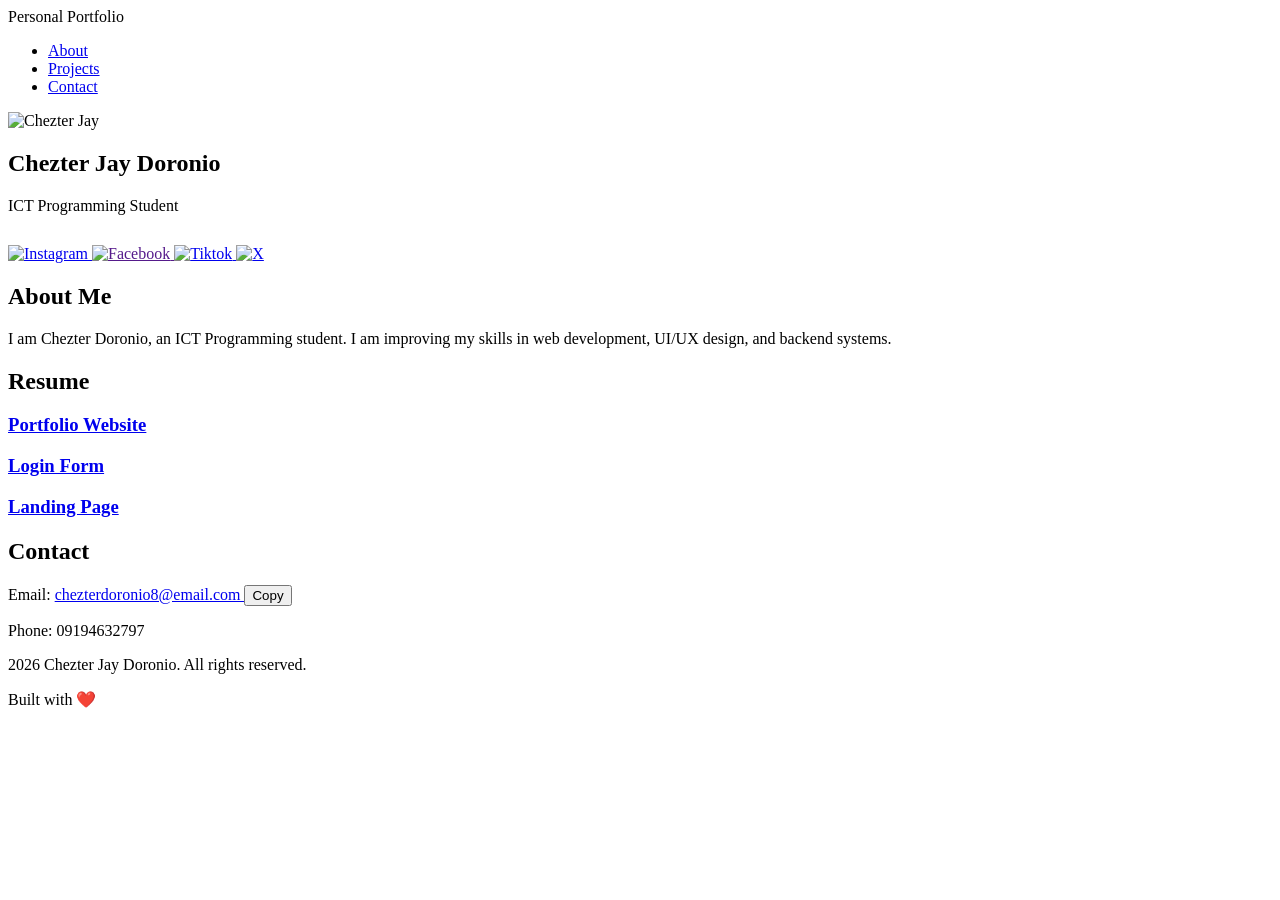
==== index.html @ e6693eaa "Add files via upload" ====
<!DOCTYPE html>
<html lang="en">
<head>
    <meta charset="UTF-8">
    <title>Chezter Jay Doronio | ICT Portfolio</title>
    <meta name="viewport" content="width=device-width, initial-scale=1.0">

    <!-- Google Font -->
    <link href="https://fonts.googleapis.com/css2?family=Poppins:wght@300;500;700&display=swap" rel="stylesheet">

    <!-- CSS -->
    <link rel="stylesheet" href="Personal Portfolio.css">
</head>
<body>

<!-- NAVBAR -->
<nav>
    <div class="logo">Personal Portfolio</div>

    <ul>
        <li><a href="#about">About</a></li>
        <li><a href="#projects">Projects</a></li>
        <li><a href="#contact">Contact</a></li>
    </ul>
</nav>

<!-- HERO SECTION -->
<section class="hero">
    <img src="Chezter pogi" alt="Chezter Jay" class="hero-img">

    <h1 class="fade-down">Chezter Jay Doronio</h1>
    <p class="fade-up">ICT Programming Student</p>

    <!-- Social Media Logos -->
    <div class="app-logos fade-up delay" style="margin-top: 30px;">
        <a href="https://www.instagram.com/_chztrr/" target="_blank">
            <img src="instagram.webp" alt="Instagram">
        </a>
        <a href="" target="_blank">
            <img src="facebook.webp" alt="Facebook">
        </a>
        <a href="https://www.tiktok.com/" target="_blank">
            <img src="tiktok.webp" alt="Tiktok">
        </a>
        <a href="https://twitter.com/" target="_blank">
            <img src="x.webp" alt="X">
        </a>
    </div>
</section>

<!-- ABOUT -->
<section id="about" class="glass reveal">
    <h2>About Me</h2>
    <p>
        I am Chezter Doronio, an ICT Programming student. I am improving my skills in
        web development, UI/UX design, and backend systems.
    </p>
</section>

<!-- Resume-->
<section id="Resume">
    <h2 class="section-title reveal">Resume</h2>

    <div class="project-container">
        <a href="portfolio.html" class="project-card reveal">
            <h3>Portfolio Website</h3>
        </a>

        <a href="login.html" class="project-card reveal">
            <h3>Login Form</h3>
        </a>

        <a href="landing.html" class="project-card reveal">
            <h3>Landing Page</h3>
        </a>
    </div>
</section>

<!-- CONTACT -->
<section id="contact" class="glass reveal">
    <h2>Contact</h2>
    <p>Email: 
        <a href="mailto:chezterdoronio8@email.com" id="email-link">
            chezterdoronio8@email.com
        </a>
        <button onclick="copyEmail()" class="copy-btn">Copy</button>
    </p>
    <p>Phone: 09194632797</p>
</section>

<!-- FOOTER -->
<footer>
    <p>2026 Chezter Jay Doronio. All rights reserved.</p>
    <p>Built with ❤️</p>
</footer>

<!-- SCROLL REVEAL & COPY EMAIL SCRIPT -->
<script>
function reveal() {
    const reveals = document.querySelectorAll(".reveal");

    reveals.forEach((element) => {
        const windowHeight = window.innerHeight;
        const revealTop = element.getBoundingClientRect().top;
        const revealPoint = 120;

        if (revealTop < windowHeight - revealPoint) {
            element.classList.add("active");
        }
    });
}
window.addEventListener("scroll", reveal);

function copyEmail() {
    const email = document.getElementById("email-link").textContent;
    navigator.clipboard.writeText(email).then(() => {
        alert("Email copied to clipboard!");
    });
}
</script>

</body>
</html>
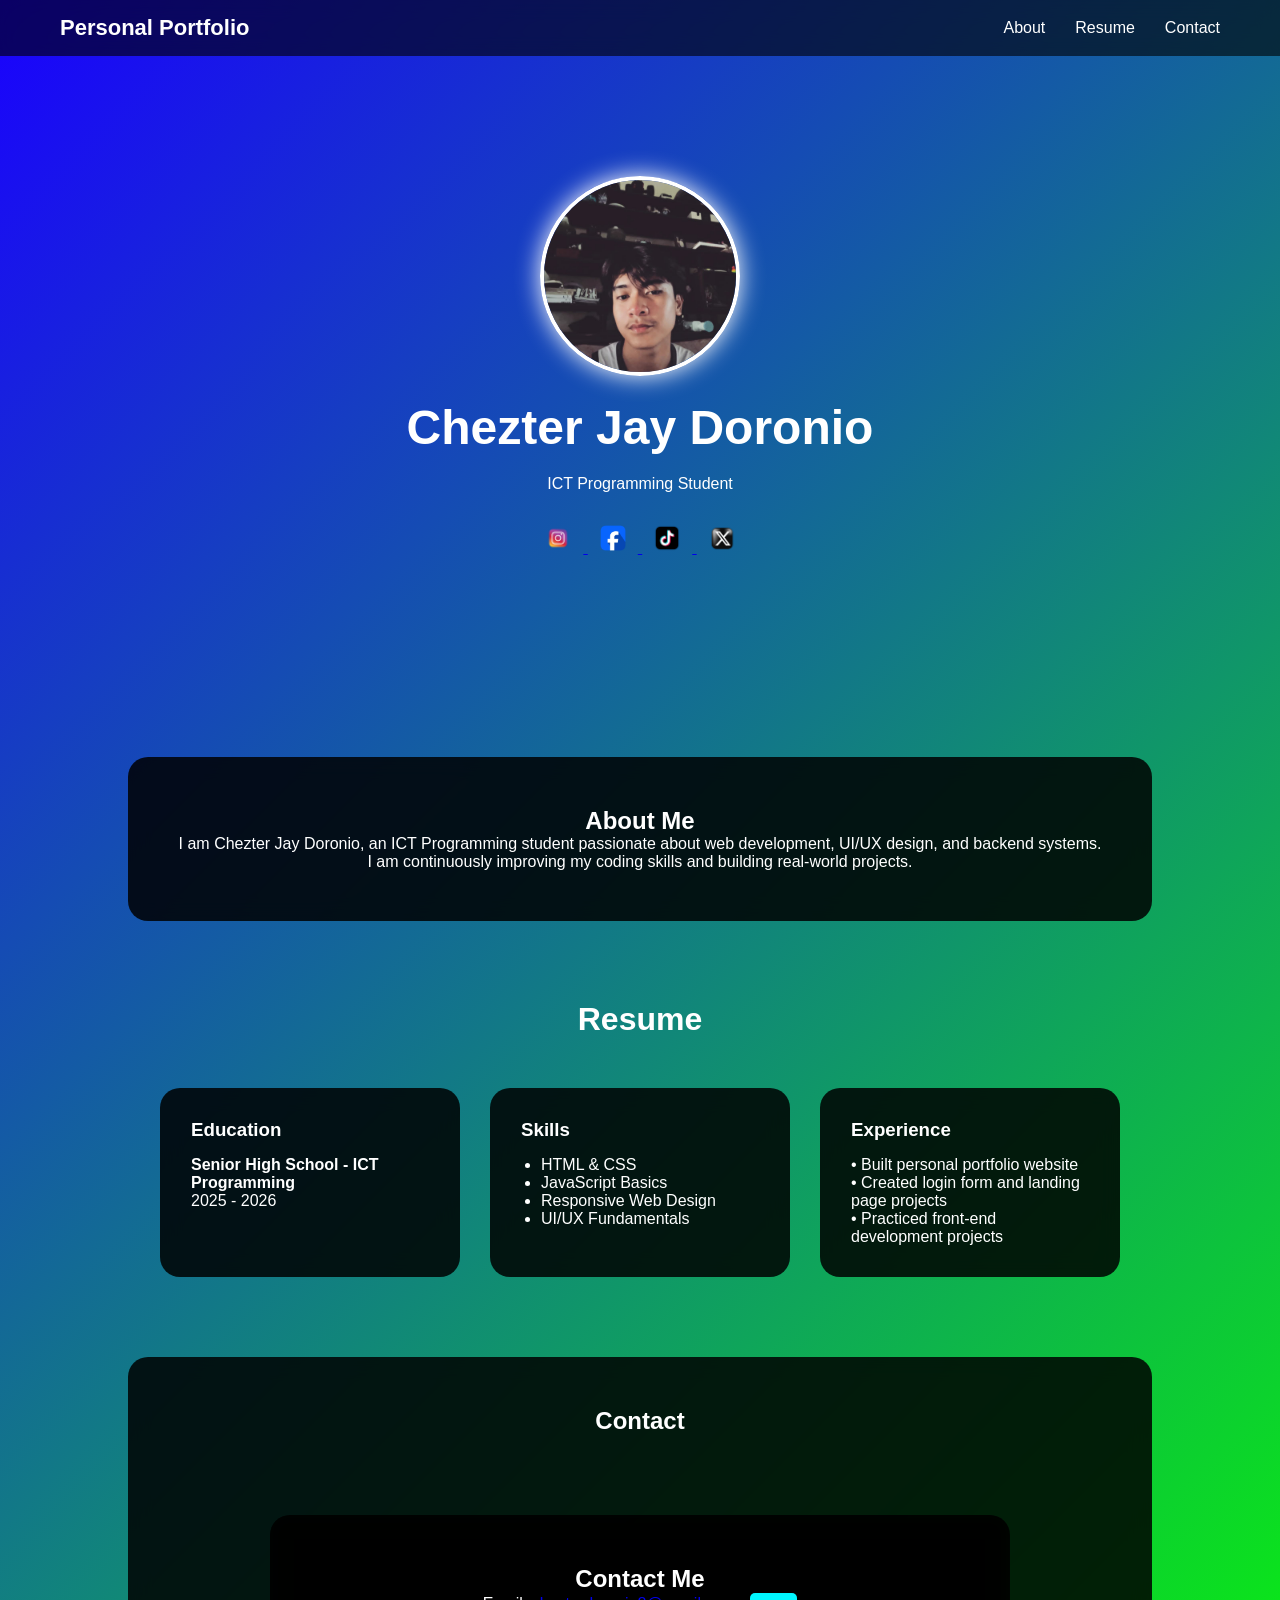
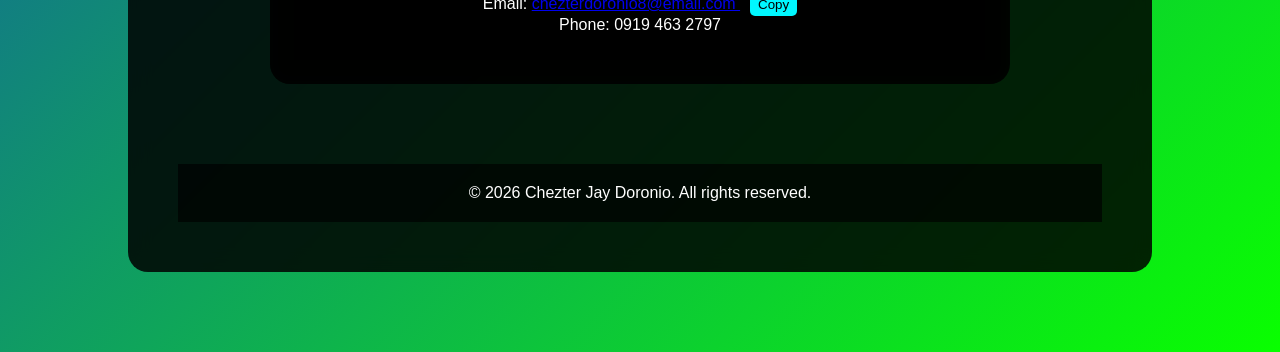
==== commit 66de2121: "Add files via upload" ====
--- a/index.html
+++ b/index.html
@@ -2,14 +2,14 @@
 <html lang="en">
 <head>
     <meta charset="UTF-8">
-    <title>Chezter Jay Doronio | ICT Portfolio</title>
+    <title>Chezter Jay Doronio | Resume</title>
     <meta name="viewport" content="width=device-width, initial-scale=1.0">
 
     <!-- Google Font -->
     <link href="https://fonts.googleapis.com/css2?family=Poppins:wght@300;500;700&display=swap" rel="stylesheet">
 
     <!-- CSS -->
-    <link rel="stylesheet" href="Personal Portfolio.css">
+    <link rel="stylesheet" href="style.css">
 </head>
 <body>
 
@@ -19,7 +19,7 @@
 
     <ul>
         <li><a href="#about">About</a></li>
-        <li><a href="#projects">Projects</a></li>
+        <li><a href="#resume">Resume</a></li>
         <li><a href="#contact">Contact</a></li>
     </ul>
 </nav>
@@ -32,11 +32,11 @@
     <p class="fade-up">ICT Programming Student</p>
 
     <!-- Social Media Logos -->
-    <div class="app-logos fade-up delay" style="margin-top: 30px;">
+    <div class="app-logos fade-up delay">
         <a href="https://www.instagram.com/_chztrr/" target="_blank">
             <img src="instagram.webp" alt="Instagram">
         </a>
-        <a href="" target="_blank">
+        <a href="https://www.facebook.com/chezter.doronio" target="_blank">
             <img src="facebook.webp" alt="Facebook">
         </a>
         <a href="https://www.tiktok.com/" target="_blank">
@@ -52,49 +52,80 @@
 <section id="about" class="glass reveal">
     <h2>About Me</h2>
     <p>
-        I am Chezter Doronio, an ICT Programming student. I am improving my skills in
-        web development, UI/UX design, and backend systems.
+        I am Chezter Jay Doronio, an ICT Programming student passionate about 
+        web development, UI/UX design, and backend systems. 
+        I am continuously improving my coding skills and building real-world projects.
     </p>
 </section>
 
-<!-- Resume-->
-<section id="Resume">
+<!-- RESUME SECTION -->
+<section id="resume" class="resume-section">
+
     <h2 class="section-title reveal">Resume</h2>
 
-    <div class="project-container">
-        <a href="portfolio.html" class="project-card reveal">
-            <h3>Portfolio Website</h3>
-        </a>
+    <div class="resume-container">
 
-        <a href="login.html" class="project-card reveal">
-            <h3>Login Form</h3>
-        </a>
+        <!-- EDUCATION -->
+        <div class="resume-card reveal">
+            <h3>Education</h3>
+            <p><strong>Senior High School - ICT Programming</strong></p>
+            <p>2025 - 2026</p>
+        </div>
 
-        <a href="landing.html" class="project-card reveal">
-            <h3>Landing Page</h3>
-        </a>
+        <!-- SKILLS -->
+        <div class="resume-card reveal">
+            <h3>Skills</h3>
+            <ul>
+                <li>HTML & CSS</li>
+                <li>JavaScript Basics</li>
+                <li>Responsive Web Design</li>
+                <li>UI/UX Fundamentals</li>
+            </ul>
+        </div>
+
+        <!-- EXPERIENCE -->
+        <div class="resume-card reveal">
+            <h3>Experience</h3>
+            <p>• Built personal portfolio website</p>
+            <p>• Created login form and landing page projects</p>
+            <p>• Practiced front-end development projects</p>
+        </div>
+
     </div>
 </section>
 
 <!-- CONTACT -->
 <section id="contact" class="glass reveal">
     <h2>Contact</h2>
-    <p>Email: 
-        <a href="mailto:chezterdoronio8@email.com" id="email-link">
-            chezterdoronio8@email.com
-        </a>
-        <button onclick="copyEmail()" class="copy-btn">Copy</button>
-    </p>
-    <p>Phone: 09194632797</p>
+
+<!-- CONTACT -->
+<section id="contact" class="glass reveal">
+    <h2>Contact Me</h2>
+
+    <div class="contact-container">
+
+        <div class="contact-item">
+            <span class="label">Email:</span>
+            <a href="mailto:chezterdoronio8@email.com" id="email-link">
+                chezterdoronio8@email.com
+            </a>
+            <button onclick="copyEmail()" class="copy-btn">Copy</button>
+        </div>
+
+        <div class="contact-item">
+            <span class="label">Phone:</span>
+            <span>0919 463 2797</span>
+        </div>
+
+    </div>
 </section>
 
 <!-- FOOTER -->
 <footer>
-    <p>2026 Chezter Jay Doronio. All rights reserved.</p>
-    <p>Built with ❤️</p>
+    <p>© 2026 Chezter Jay Doronio. All rights reserved.</p>
 </footer>
 
-<!-- SCROLL REVEAL & COPY EMAIL SCRIPT -->
+<!-- SCRIPTS -->
 <script>
 function reveal() {
     const reveals = document.querySelectorAll(".reveal");
--- a/style.css
+++ b/style.css
@@ -0,0 +1,235 @@
+* {
+    margin: 0;
+    padding: 0;
+    box-sizing: border-box;
+    font-family: 'Poppins', sans-serif;
+}
+
+html {
+    scroll-behavior: smooth;
+}
+
+body {
+    background: linear-gradient(135deg, #1a01ff, #09ff00);
+    color: white;
+}
+
+/* ================= NAVBAR ================= */
+nav {
+    display: flex;
+    justify-content: space-between;
+    align-items: center;
+    padding: 15px 60px;
+    background: rgba(0,0,0,0.6);
+    backdrop-filter: blur(10px);
+    position: sticky;
+    top: 0;
+    z-index: 1000;
+}
+
+.logo {
+    font-size: 22px;
+    font-weight: 700;
+}
+
+nav ul {
+    display: flex;
+    list-style: none;
+    gap: 30px;
+}
+
+nav ul a {
+    text-decoration: none;
+    color: white;
+    transition: .3s;
+}
+
+nav ul a:hover {
+    color: #00f7ff;
+}
+
+/* ================= HERO ================= */
+.hero {
+    text-align: center;
+    padding: 120px 20px;
+}
+
+.hero-img {
+    width: 200px;
+    height: 200px;
+    border-radius: 50%;
+    object-fit: cover;
+    border: 4px solid white;
+    box-shadow: 0 0 25px white;
+    margin-bottom: 20px;
+    animation: float 3s ease-in-out infinite;
+}
+
+.hero h1 {
+    font-size: 48px;
+}
+
+.hero p {
+    margin: 20px 0;
+    font-weight: 300;
+}
+
+/* ================= SOCIAL ICONS ================= */
+.app-logos {
+    margin-top: 30px;
+}
+
+.app-logos img {
+    width: 30px;
+    margin: 0 10px;
+    cursor: pointer;
+    transition: .3s;
+}
+
+.app-logos img:hover {
+    transform: scale(1.2);
+}
+
+/* ================= GLASS SECTION ================= */
+.glass {
+    width: 80%;
+    margin: 80px auto;
+    padding: 50px;
+    border-radius: 20px;
+    background: rgba(0, 0, 0, 0.85);
+    backdrop-filter: blur(10px);
+    text-align: center;
+}
+
+/* ================= RESUME SECTION ================= */
+.resume-section {
+    width: 90%;
+    margin: 80px auto;
+}
+
+.section-title {
+    text-align: center;
+    font-size: 32px;
+    margin-bottom: 50px;
+}
+
+.resume-container {
+    display: flex;
+    gap: 30px;
+    flex-wrap: wrap;
+    justify-content: center;
+}
+
+.resume-card {
+    background: rgba(0, 0, 0, 0.85);
+    padding: 30px;
+    width: 300px;
+    border-radius: 20px;
+    backdrop-filter: blur(10px);
+    transition: .4s;
+    border: 1px solid transparent;
+}
+
+.resume-card:hover {
+    transform: translateY(-10px);
+    border: 1px solid #00f7ff;
+    box-shadow: 0 0 20px #00f7ff50;
+}
+
+.resume-card h3 {
+    margin-bottom: 15px;
+}
+
+.resume-card ul {
+    text-align: left;
+    padding-left: 20px;
+}
+
+/* ================= CONTACT ================= */
+.copy-btn {
+    margin-left: 10px;
+    padding: 4px 8px;
+    border: none;
+    border-radius: 5px;
+    background: #00f7ff;
+    color: #000;
+    cursor: pointer;
+    transition: 0.3s;
+}
+
+.copy-btn:hover {
+    background: #00b8cc;
+}
+
+/* ================= FOOTER ================= */
+footer {
+    text-align: center;
+    padding: 20px;
+    background: rgba(0,0,0,0.7);
+    margin-top: 60px;
+}
+
+/* ================= ANIMATIONS ================= */
+.fade-down {
+    animation: fadeDown 1s ease forwards;
+}
+
+.fade-up {
+    animation: fadeUp 1s ease forwards;
+}
+
+.delay {
+    animation-delay: .4s;
+}
+
+@keyframes fadeDown {
+    from {opacity:0; transform:translateY(-40px);}
+    to {opacity:1; transform:translateY(0);}
+}
+
+@keyframes fadeUp {
+    from {opacity:0; transform:translateY(40px);}
+    to {opacity:1; transform:translateY(0);}
+}
+
+@keyframes float {
+    0% {transform: translateY(0);}
+    50% {transform: translateY(-10px);}
+    100% {transform: translateY(0);}
+}
+
+/* ================= SCROLL REVEAL ================= */
+.reveal {
+    opacity: 0;
+    transform: translateY(40px);
+    transition: 1s ease;
+}
+
+.reveal.active {
+    opacity: 1;
+    transform: translateY(0);
+}
+
+/* ================= RESPONSIVE ================= */
+@media(max-width:768px){
+    nav {
+        flex-direction: column;
+        gap: 15px;
+        padding: 20px;
+    }
+
+    .resume-container {
+        flex-direction: column;
+        align-items: center;
+    }
+
+    .hero h1 {
+        font-size: 32px;
+    }
+
+    .glass {
+        width: 95%;
+        padding: 30px;
+    }
+}
+
